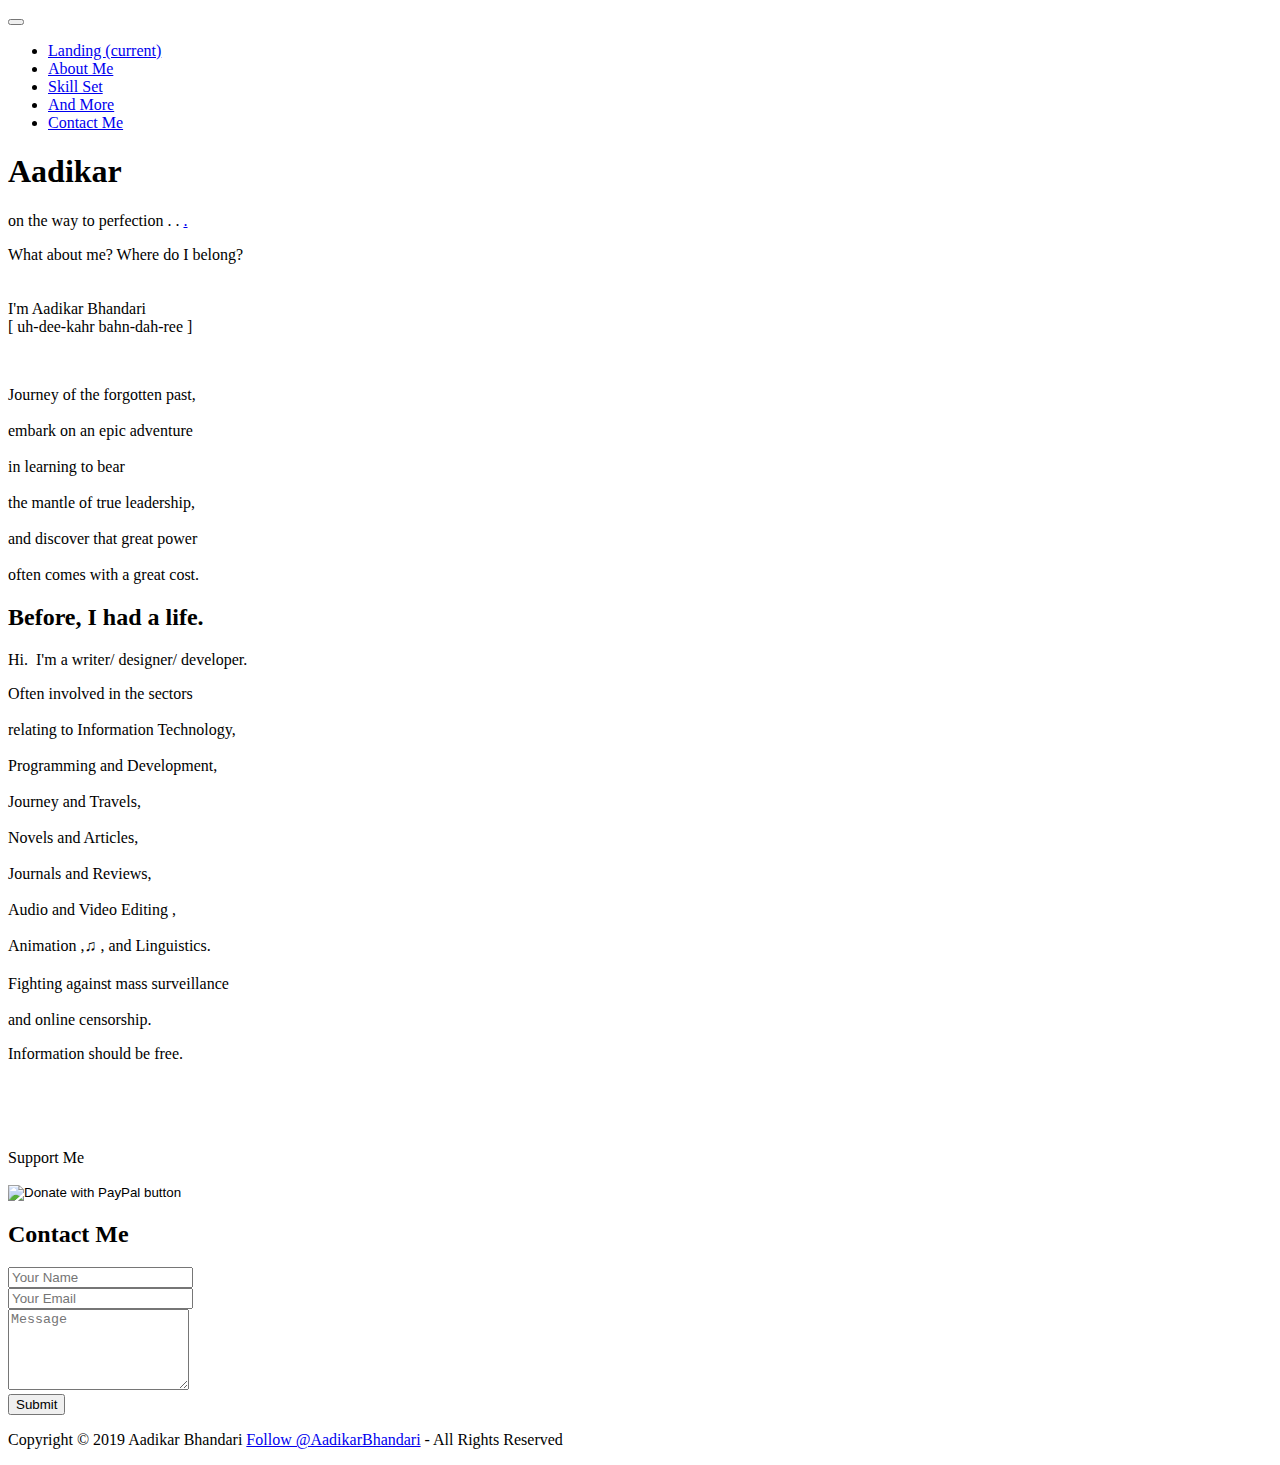
==== index.html @ 93e99a7b "Update index.html" ====
<!DOCTYPE html>

<html lang="en">

<head>

    <meta charset="utf-8">

    <meta http-equiv="X-UA-Compatible" content="IE=edge">

    <meta name="viewport" content="width=device-width, initial-scale=1">

	

	

        <meta name="twitter:card" content="summary" />
	<meta name="twitter:title" content="Aadikar Bhandari" />
	<meta name="twitter:description" content="Official Website" />
	<meta name="twitter:image" content="icon.png" />

        <meta name="twitter:site" content="@AadikarBhandari" />

        <meta name="twitter:domain" content="Aadikar Bhandari" />

        <meta name="twitter:creator" content="@AadikarBhandari" />

		

	

	<script data-ad-client="ca-pub-1879474336893180" async src="https://pagead2.googlesyndication.com/pagead/js/adsbygoogle.js"></script>

	



	

	

	

<meta name="keywords" content="Aadikar, Bhandari, Aadikar Bhandari, Website, Journals, Articles, Tutorials, 2019, Audio, Video, Awesome, aadikar.com.np, Travel, Reviews"/>

<meta name="description" content=" Hi. I'm Aadikar Bhandari ( writer/ designer /developer). Welcome to my Official Website."/>

<meta name="subject" content="Website by Aadikar Bhandari">

<meta name="copyright" content="Aadikar Bhandari">

<meta name="revised" content="Sunday, September 22nd, 2019, 7:00 pm" />

<meta name="abstract" content="Aadikar Bhandari">

<meta name="topic" content="Information Technology Programming Development Travel Tourism Novels Articles Journals Reviews Design Audio Video Editing">

<meta name="summary" content="Website">

<meta name="Classification" content="Business">

<meta name="author" content="Aadikar, aadikarofficial@gmail.com">

<meta name="designer" content="">

<meta name="copyright" content="">

<meta name="reply-to" content="aadikarofficial@gmail.com">

<meta name="owner" content="Aadikar Bhandari">

<meta name="url" content="https://aadikar.com.np">

<meta name="identifier-URL" content="https://aadikar.com.np">

<meta name="instagram" content="https://www.instagram.com/savant_adi/"

<meta name="coverage" content="Worldwide">

<meta name="distribution" content="Global">

<meta content="yes" name="apple-touch-fullscreen" />

<meta name="blogcatalog" />





<meta name="description" content="Gain superior-quality contents and informational-articles from official-website by Aadikar-Bhandari. Free-knowledge.">





<meta name="og:title" property="og:title" content="Website by Aadikar Bhandari.">

<meta name="og:description" property="og:description" content=" Find High-quality contents and informational articles.">

<meta name="og:url" property="og:url" content="https://aadikar.com.np">

<meta name="og:image" property="og:image" content="https://www.aadikar.com.np/icon.png">

<meta name="og:type" property="og:type" content="Website">



<meta name="twitter:card" content="Website by Aadikar Bhandari. Find High-quality contents and informational articles.">

<link rel="canonical" href="https://aadikar.com.np">



	



    <title>Official Website by Aadikar Bhandari</title>

    

    <link rel = "icon" type = "image/png" href = "icon.png" >

    <link rel = "apple-touch-icon" type = "image/png" href = "icon.png"/>



    <!-- load stylesheets -->

    <link rel="stylesheet" href="https://fonts.googleapis.com/css?family=Open+Sans:300,400">  <!-- Google web font "Open Sans" -->

    <link rel="stylesheet" href="font-awesome-4.7.0/css/font-awesome.min.css">                <!-- Font Awesome -->

    <link rel="stylesheet" href="css/bootstrap.min.css" >                                      <!-- Bootstrap style -->

    <link rel="stylesheet" href="css/tooplate-style.css" >                                   <!-- Templatemo style -->



    <!-- HTML5 shim and Respond.js for IE8 support of HTML5 elements and media queries -->

    <!-- WARNING: Respond.js doesn't work if you view the page via file:// -->

        <!--[if lt IE 9]>

          <script src="https://oss.maxcdn.com/html5shiv/3.7.2/html5shiv.min.js"></script>

          <script src="https://oss.maxcdn.com/respond/1.4.2/respond.min.js"></script>

          <![endif]-->

</head>



    <body>

	

	

	

	

	

	<script type="application/ld+json">

          {

            "@context": "http://schema.org",

            "@type": "Organization",

            "name": "Aadikar.com.np",

            "url": "https://www.aadikar.com.np",

            "logo": "https://aadikar.cf/logo.png",

            "sameAs": [

              "https://twitter.com/AadikarBhandari",

              "https://www.facebook.com/user.aadikar",

              "https://www.instagram.com/savant.adi/?hl=en"

            ],

            "address": {

                "@type": "PostalAddress",

                "streetAddress": "Prashyang",

                "addressRegion": "Pokhara",

                "postalCode": "33700",

                "addressCountry": "NP"

            }

          }

        </script>

	

	

	

	

	











        <div class="container-fluid">

            <!-- Navigation -->        

            <div class="tm-nav">

                <nav class="navbar">



                    <button class="navbar-toggler hidden-md-up" type="button" data-toggle="collapse" data-target="#tmNavbar"></button> <!-- &#9776; ☰ -->

                    <div class="collapse navbar-toggleable-sm text-xs-center tm-navbar" id="tmNavbar">

                        <ul class="nav navbar-nav">

                            <li class="nav-item active selected">

                                <a class="nav-link current" href="#home">Landing <span class="sr-only">(current)</span></a>

                            </li>

                            <li class="nav-item">

                                <a class="nav-link" href="#about">About Me</a>

                            </li>

                            <li class="nav-item">

                                <a class="nav-link" href="#services">Skill Set</a>

                            </li>

                            <li class="nav-item">

                                <a class="nav-link" href="#testimonials">And More</a>

                            </li>

                            <li class="nav-item">

                                <a class="nav-link" href="#contact">Contact Me</a>

                            </li>

                        </ul>

                    </div>

                </nav>

            </div>

            

            <section class="tm-section tm-section-home tm-flex-center" id="home">                

                

                <div class="tm-hero">

                    <div class="row">

                        <div class="col-lg-12">

                            <h1 class="text-uppercase tm-hero-title">Aadikar</h1>

                            <p class="tm-hero-subtitle">on the way to perfection . . <a href="landing.html">.</a> </p>

                        </div>

                    </div>

                </div>                



            </section>

            

            <!-- Section 2 -->

            <section class="tm-section tm-section-about" id="about">



                <div class="tm-page-content-width">

                    <div class="tm-bg-black-translucent tm-content-box tm-content-box-right tm-flex-center">

                        <div class="tm-content-box-inner">

                            <!--h2 class="tm-section-title"> </h2-->

                            <p> What about me? Where do I belong? <br /><br /><br />

							

							 I'm Aadikar Bhandari <br /> 

							[ uh-dee-kahr bahn-dah-ree ] </p><br />

							

                            <p>  Journey of the forgotten past,<br /><br />

							embark on an epic adventure <br /><br />

							in learning to bear <br /><br />

							the mantle of true leadership, <br /><br />

							and discover that great power <br /><br />

							often comes with a great cost.  </p>   

                        </div>                        

                    </div>                    

                </div>

                

            </section>

            

            <!-- Section 3 -->

            <section class="tm-section tm-section-services" id="services">



                <div class="tm-page-content-width">

                    <div class="tm-bg-black-translucent tm-content-box tm-flex-center">

                        <div class="tm-content-box-inner">

                            <h2 class="tm-section-title">Before, I had a life.</h2>

							

							

                            <p>Hi.&nbsp I'm a writer/ designer/ developer.</p>

                            <p>Often involved in the sectors <br /><br />

							

							relating to Information Technology, <br /><br />

							Programming and Development, <br /><br />

							

							Journey and Travels,<br /><br />

							Novels and Articles, <br /><br />

							Journals and Reviews,<br /><br />

							Audio and Video Editing , <br /><br />

							

							

							Animation ,♫ , and Linguistics.<br />

							</p>

                            

                        </div>                        

                    </div> 

                </div>                

            </section>



            <!-- Section 4 -->

            <section class="tm-section tm-section-testimonials" id="testimonials">

                <div class="tm-page-content-width">

                    <h2 class="tm-section-title tm-section-title-big text-xs-center tm-text-black">		</h2>

                    <div class="row">

                        <div class="tm-3-col-container">                                        

                            <div class="col-xs-12 col-sm-6 col-md-4 col-lg-4 tm-3-col-textbox">

                                <div class="text-xs-left tm-textbox tm-textbox-padding tm-bg-black-translucent tm-3-col-textbox-inner">

                                    <i class="fa fa-4x fa-pagelines tm-fa"></i>

                                                                               

                                    <p class="tm-text tm-margin-b-0">Fighting against mass surveillance <br /><br />

									and online censorship.</p>

                                </div>

                            </div>

                            <div class="col-xs-12 col-sm-6 col-md-4 col-lg-4 tm-3-col-textbox">

                                <div class="text-xs-left tm-textbox tm-textbox-padding tm-bg-black-translucent tm-3-col-textbox-inner">

                                    <i class="fa fa-4x fa-thumbs-o-up tm-fa"></i>

                                    

                                    <p class="tm-text tm-margin-b-0">Information should be free.</p><br /><br />

                                </div>          

                            </div>

                            <div class="col-xs-12 col-sm-6 col-md-4 col-lg-4 tm-3-col-textbox">

                                <div class="text-xs-left tm-textbox tm-textbox-padding tm-bg-black-translucent tm-3-col-textbox-inner">

								  

                                    <p><br /> Support Me </p>

									

                                    

                                    <p class="tm-text tm-margin-b-0"><form action="https://www.paypal.com/cgi-bin/webscr" method="post" target="_top">

									<input type="hidden" name="cmd" value="_s-xclick" />

									<input type="hidden" name="hosted_button_id" value="RNVJ5QNKUAHG8" />

									<input type="image" src="https://www.paypalobjects.com/en_US/i/btn/btn_donateCC_LG.gif" border="0" name="submit" title= PayPal - The safer easier way to pay online!" alt="Donate with PayPal button" />

									<img alt="" border="0" src="https://www.paypal.com/en_NP/i/scr/pixel.gif" width="1" height="1" />

									</form>

									</p>

                                </div>          

                            </div>                                        

                        </div>

                    </div>

                </div>                

            </section>



            <!-- Section 5 -->

            <section class="tm-section tm-section-contact" id="contact">

                <div class="tm-page-content-width">

                    <div class="tm-bg-black-translucent text-xs-left tm-textbox tm-2-col-textbox-2 tm-textbox-padding tm-textbox-padding-contact tm-content-box  tm-content-box-right">

                        <h2 class="tm-section-title">Contact Me</h2>

                        

                        <!-- contact form -->

                        <form action="index.html" method="post" class="tm-contact-form">



                            <div class="form-group">

                                <input type="text" id="contact_name" name="contact_name" class="form-control" placeholder="Your Name"  required/>

                            </div>

                

                            <div class="form-group">                                                        

                                <input type="email" id="contact_email" name="contact_email" class="form-control" placeholder="Your Email"  required/>

                            </div>                                                        

                            

                            <div class="form-group">

                                <textarea id="contact_message" name="contact_message" class="form-control" rows="5" placeholder="Message" required></textarea>

                            </div> 



                            <button type="submit" class="tm-submit-btn">Submit</button>  

                        

                        </form>  

                    </div>

                </div>

                <div class="tm-bg-black-translucent tm-copyright-div">

                    <p class="tm-copyright-text">Copyright &copy; 2019 Aadikar Bhandari  <a href="https://twitter.com/AadikarBhandari?ref_src=twsrc%5Etfw" class="twitter-follow-button" data-show-count="false">Follow @AadikarBhandari</a><script async src="https://platform.twitter.com/widgets.js" charset="utf-8"></script> - All Rights Reserved </p>

                </div>                

            </section>



        </div>

        

        <!-- load JS files -->

        <script src="js/jquery-1.11.3.min.js"></script>         <!-- jQuery (https://jquery.com/download/) -->

        <script src="https://www.atlasestateagents.co.uk/javascript/tether.min.js"></script> <!-- Tether for Bootstrap (http://stackoverflow.com/questions/34567939/how-to-fix-the-error-error-bootstrap-tooltips-require-tether-http-github-h) -->

        <script src="js/bootstrap.min.js"></script>             <!-- Bootstrap js (v4-alpha.getbootstrap.com/) -->

        <script src="js/jquery.singlePageNav.min.js"></script>  <!-- Single page nav (https://github.com/ChrisWojcik/single-page-nav) -->

        

        <script>     

          

            // Check scroll position and add/remove background to navbar

            function checkScrollPosition() {

                

                if($(window).width() < 767) {

                    $(".tm-nav").removeClass("scroll");

                    return;

                }



                if($(window).scrollTop() > 50) {

                  $(".tm-nav").addClass("scroll");

              } else {        

                  $(".tm-nav").removeClass("scroll");

              }

            }



            $(document).ready(function () {   

                // Single page nav

                $('.tm-nav').singlePageNav({

                    offset: 57,

                    filter: ':not(.external)',

                    updateHash: true        

                });



                checkScrollPosition();



                // navbar

                $('.navbar-toggle').click(function(){

                    $('.main-menu').toggleClass('show');

                });



                $('.main-menu a').click(function(){

                    $('.main-menu').removeClass('show');

                });

            });



            $(window).on("scroll", function() {

                checkScrollPosition();    

            });



            $('#tmNavbar a').click(function(){

                $('#tmNavbar').collapse('hide');

            });



        </script>             



</body>

</noscript>

<div style="text-align: center;"><div style="position:relative; top:0; margin-right:auto;margin-left:auto; z-index:99999">



</div></div>

</html>
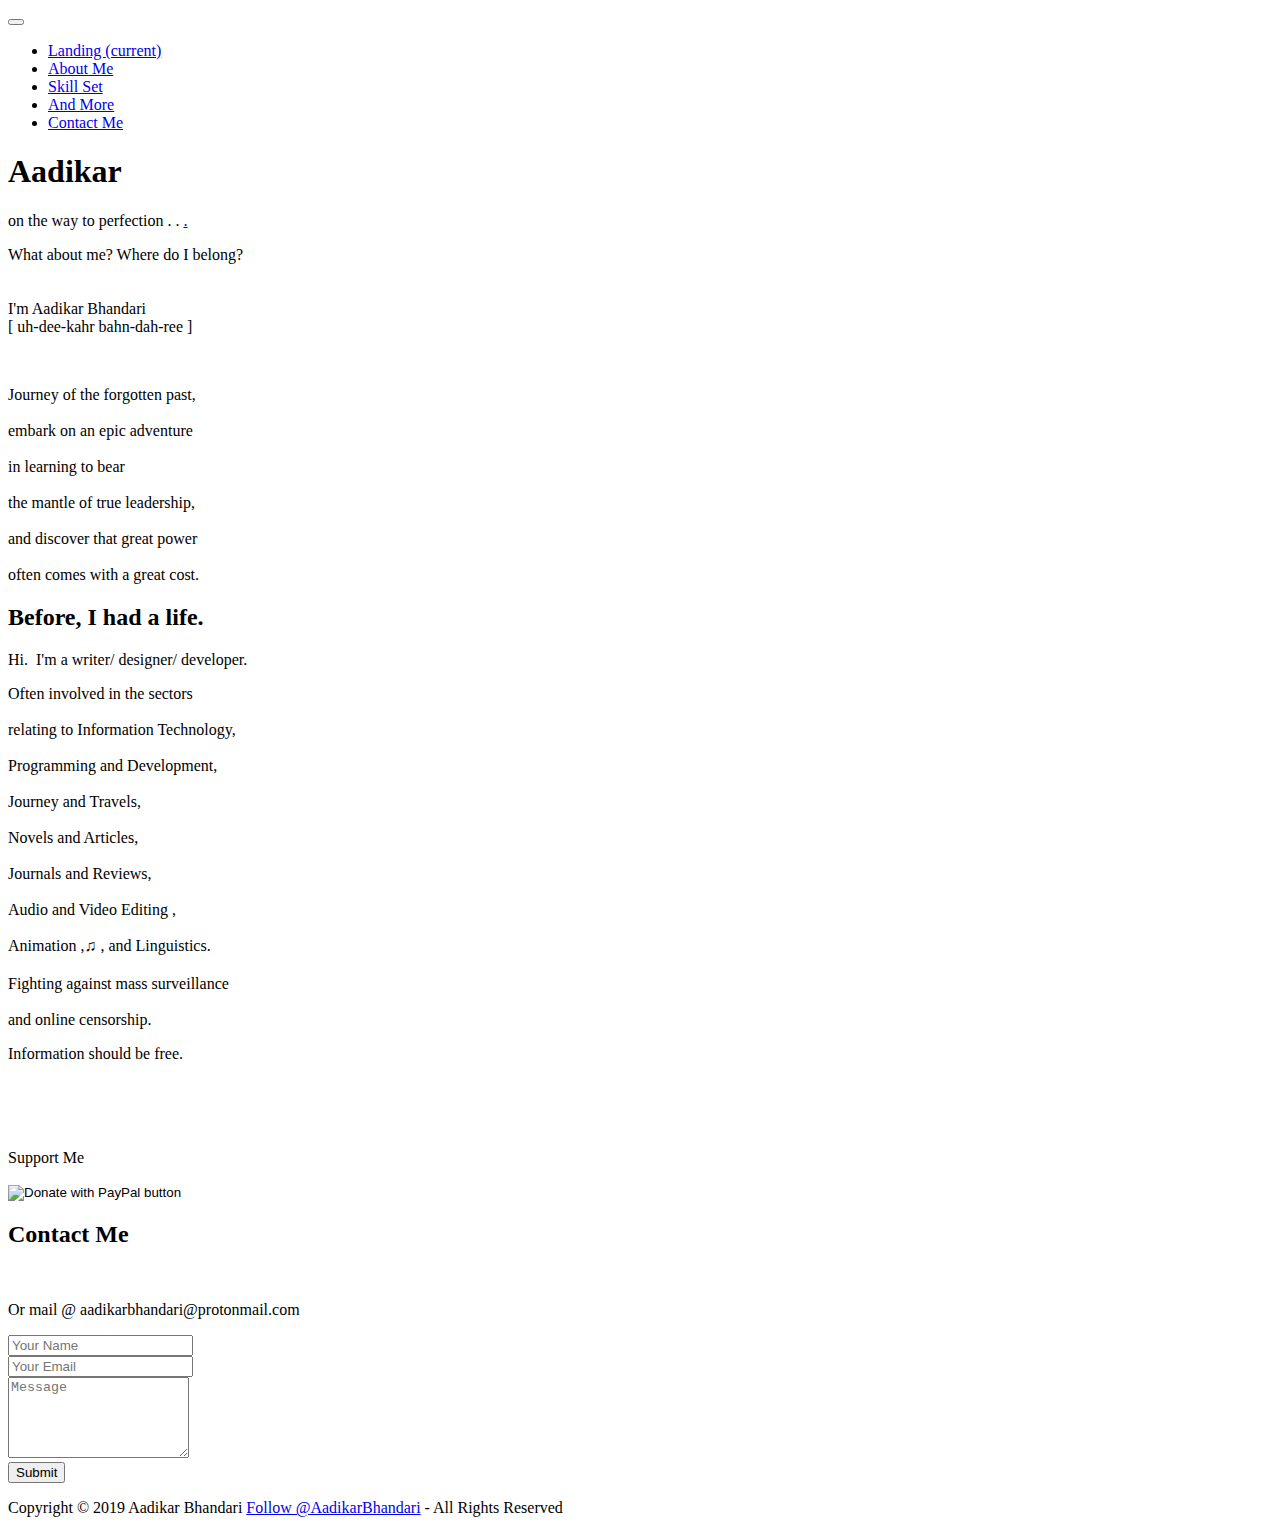
==== commit a7ce1648: "Update index.html" ====
--- a/index.html
+++ b/index.html
@@ -505,7 +505,7 @@
 
                     <div class="tm-bg-black-translucent text-xs-left tm-textbox tm-2-col-textbox-2 tm-textbox-padding tm-textbox-padding-contact tm-content-box  tm-content-box-right">
 
-                        <h2 class="tm-section-title">Contact Me</h2>
+                        <h2 class="tm-section-title">Contact Me</h2> <br> <p> Or mail @ aadikarbhandari@protonmail.com <br>
 
                         
 
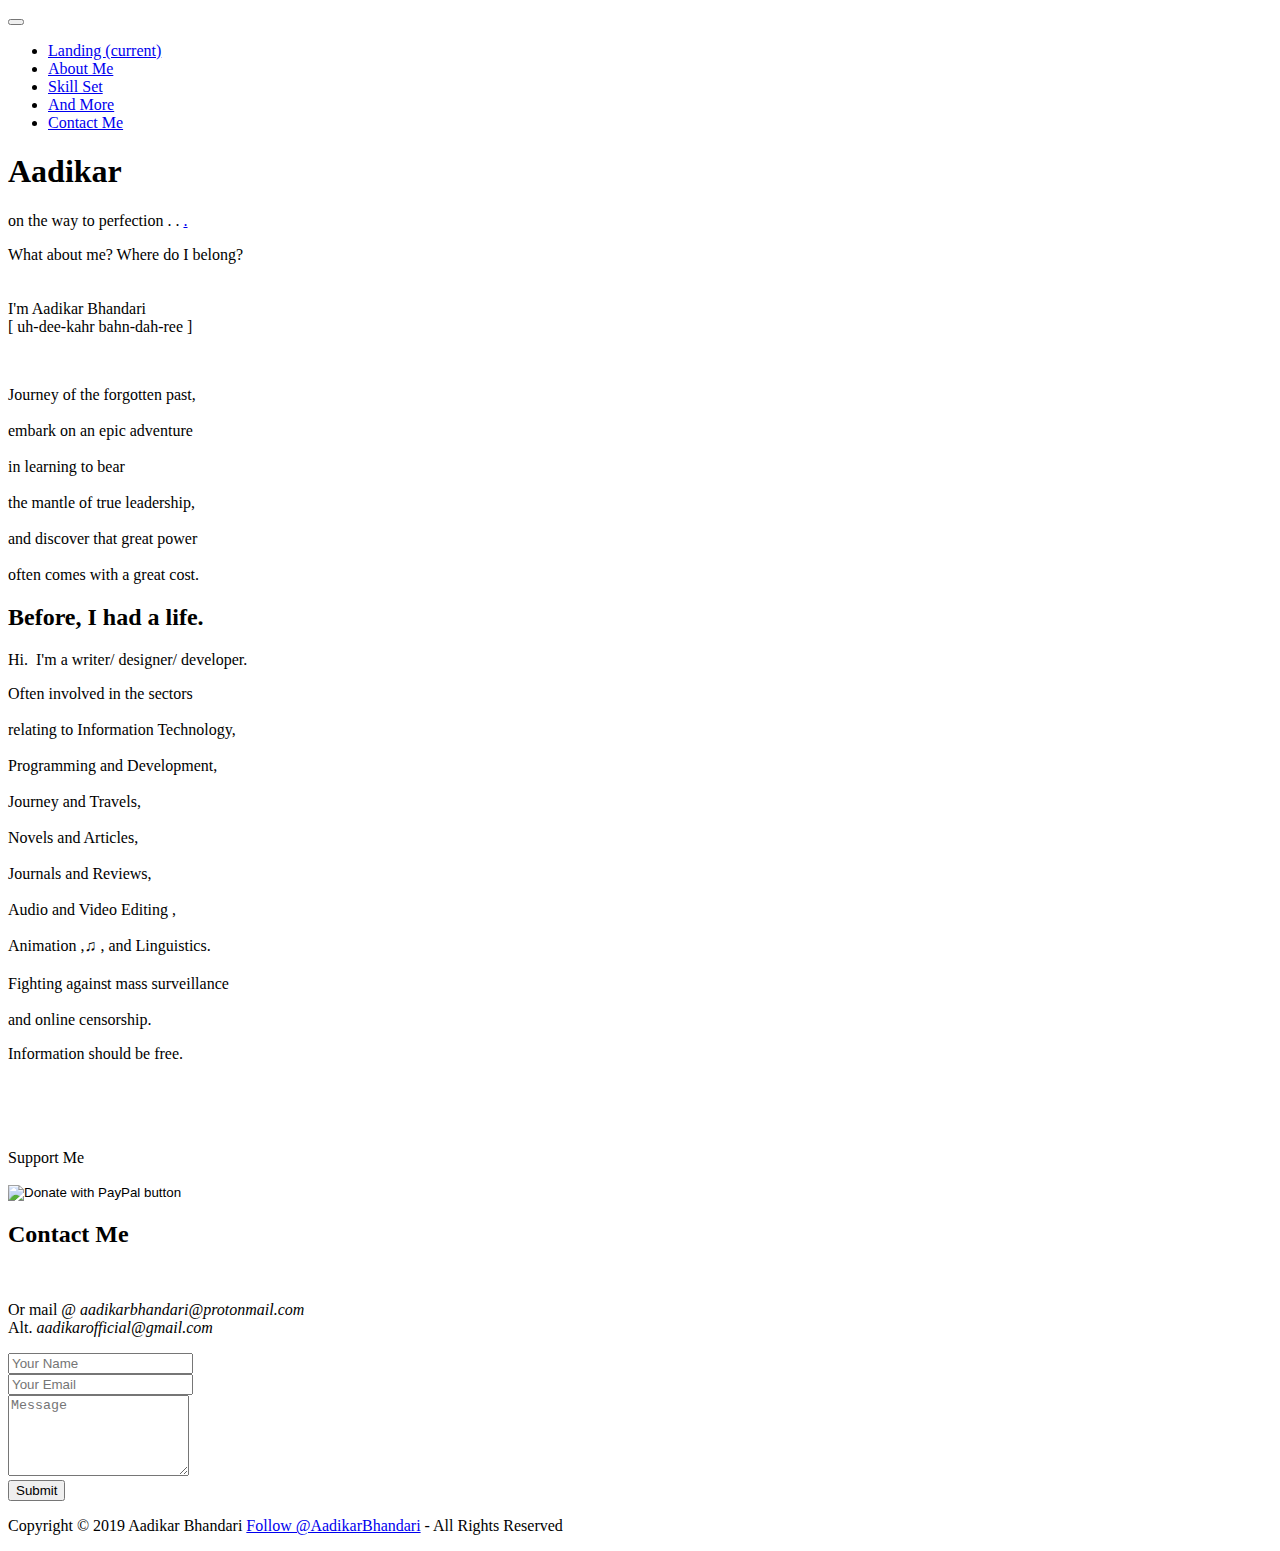
==== commit 1726d6b9: "Update index.html" ====
--- a/index.html
+++ b/index.html
@@ -505,7 +505,7 @@
 
                     <div class="tm-bg-black-translucent text-xs-left tm-textbox tm-2-col-textbox-2 tm-textbox-padding tm-textbox-padding-contact tm-content-box  tm-content-box-right">
 
-                        <h2 class="tm-section-title">Contact Me</h2> <br> <p> Or mail @ aadikarbhandari@protonmail.com <br>
+                        <h2 class="tm-section-title">Contact Me</h2> <br> <p> Or mail @ <i>aadikarbhandari@protonmail.com</i> <br>Alt. <i>aadikarofficial@gmail.com</i>
 
                         
 
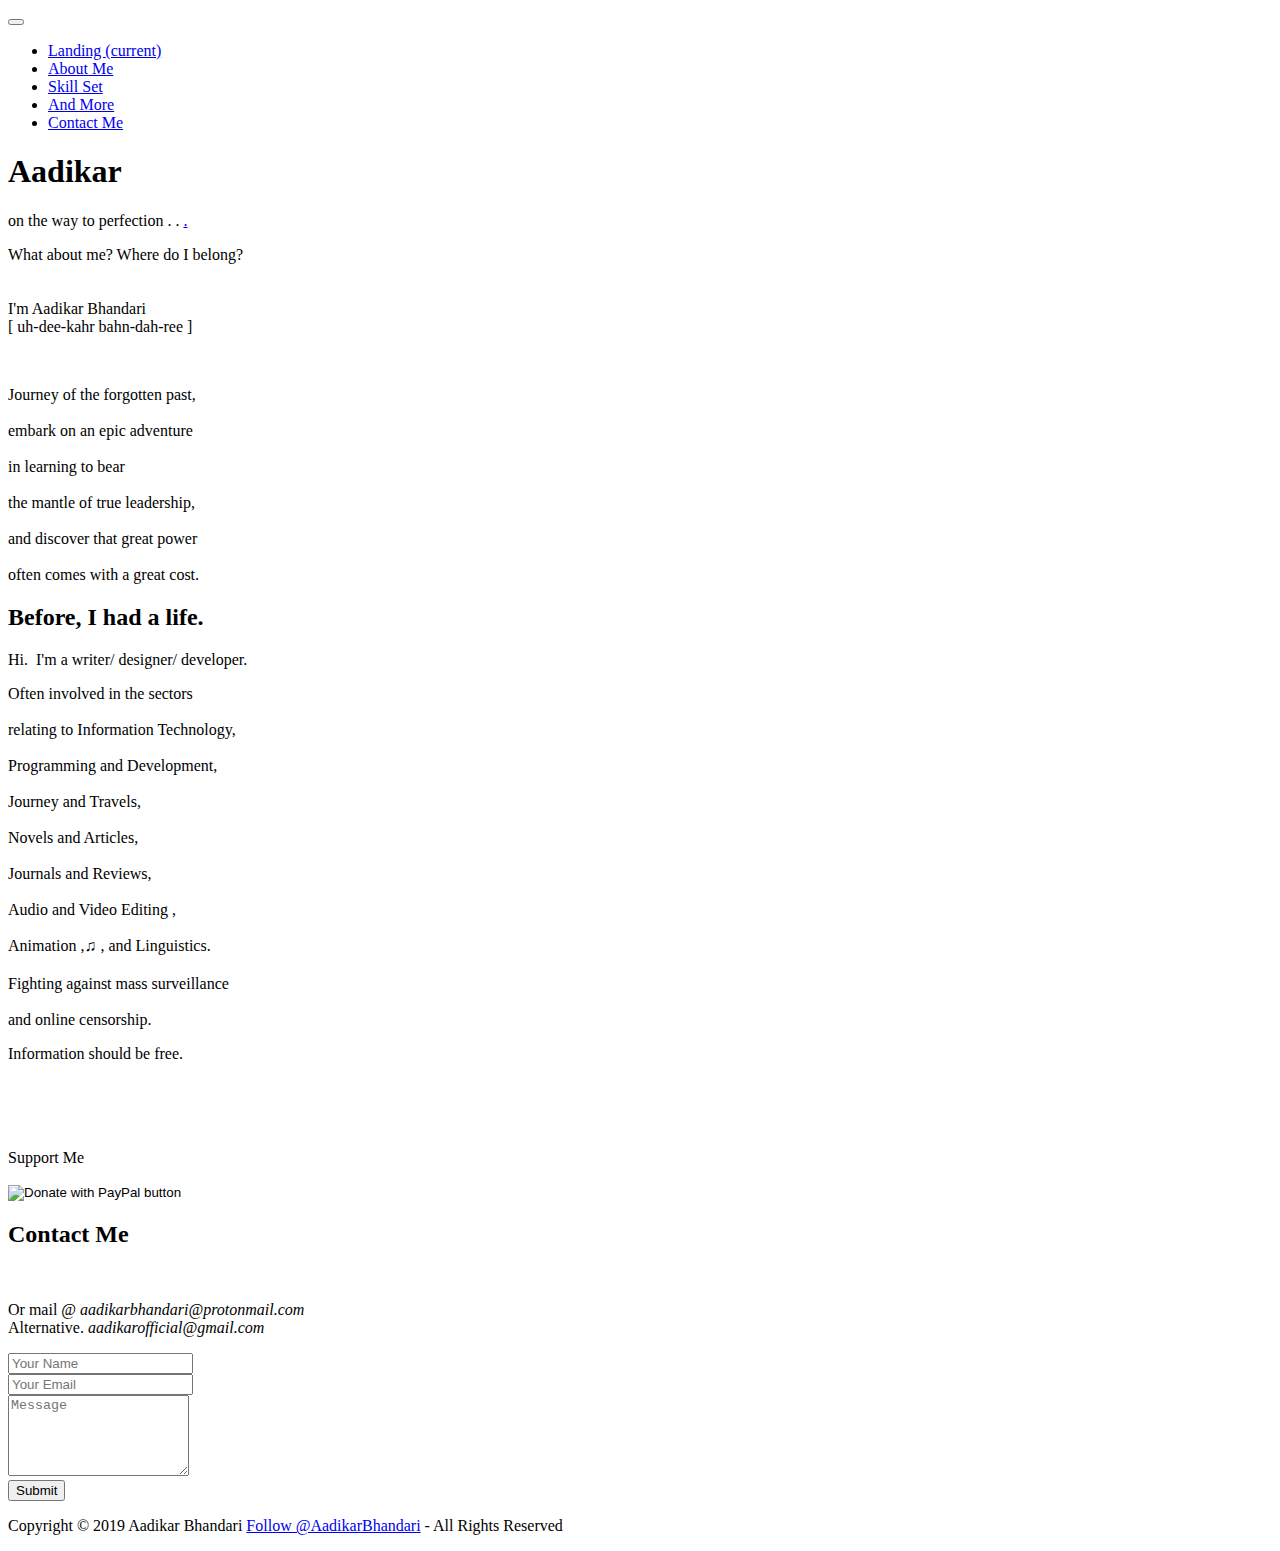
==== commit 3a9c2961: "Update index.html" ====
--- a/index.html
+++ b/index.html
@@ -505,7 +505,7 @@
 
                     <div class="tm-bg-black-translucent text-xs-left tm-textbox tm-2-col-textbox-2 tm-textbox-padding tm-textbox-padding-contact tm-content-box  tm-content-box-right">
 
-                        <h2 class="tm-section-title">Contact Me</h2> <br> <p> Or mail @ <i>aadikarbhandari@protonmail.com</i> <br>Alt. <i>aadikarofficial@gmail.com</i>
+                        <h2 class="tm-section-title">Contact Me</h2> <br> <p> Or mail @ <i>aadikarbhandari@protonmail.com</i> <br>Alternative. <i>  aadikarofficial@gmail.com</i>
 
                         
 
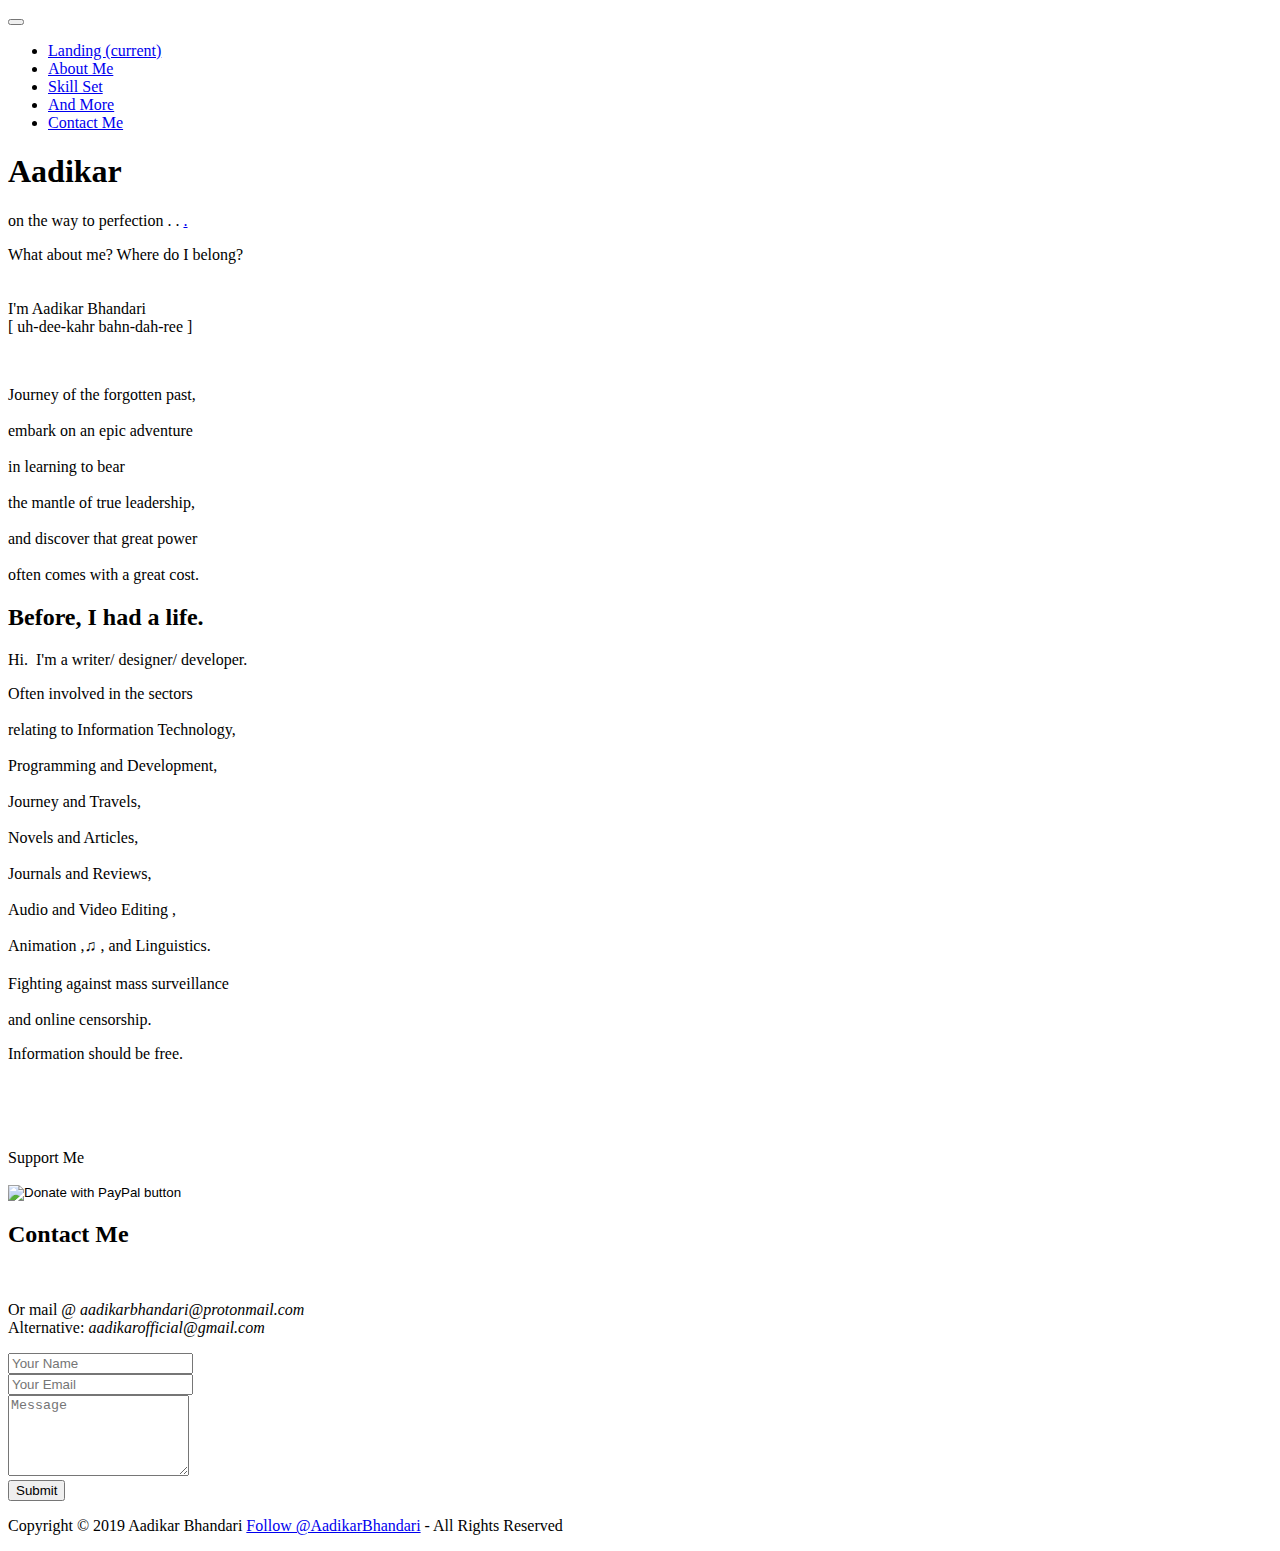
==== commit 9e23983b: "Update index.html" ====
--- a/index.html
+++ b/index.html
@@ -505,7 +505,7 @@
 
                     <div class="tm-bg-black-translucent text-xs-left tm-textbox tm-2-col-textbox-2 tm-textbox-padding tm-textbox-padding-contact tm-content-box  tm-content-box-right">
 
-                        <h2 class="tm-section-title">Contact Me</h2> <br> <p> Or mail @ <i>aadikarbhandari@protonmail.com</i> <br>Alternative. <i>  aadikarofficial@gmail.com</i>
+                        <h2 class="tm-section-title">Contact Me</h2> <br> <p> Or mail @ <i>aadikarbhandari@protonmail.com</i> <br>Alternative: <i>  aadikarofficial@gmail.com</i>
 
                         
 
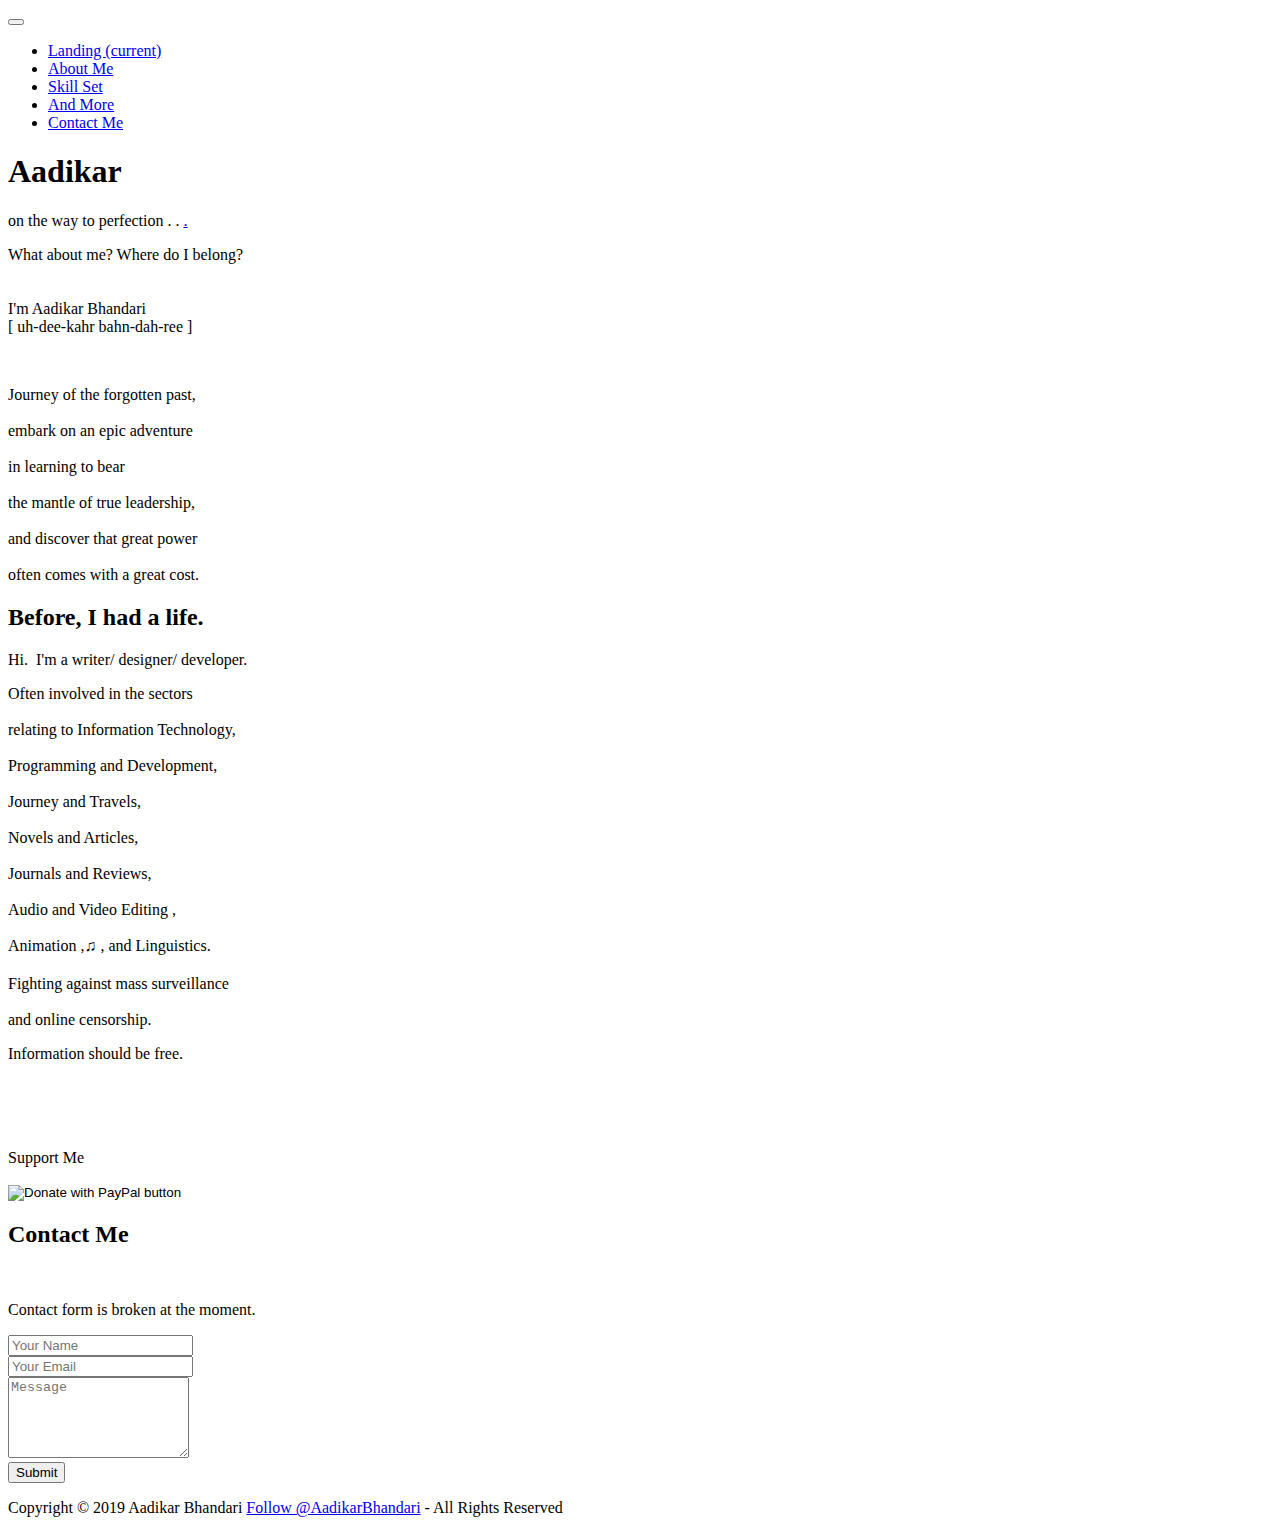
==== commit 9b16b30b: "Update index.html" ====
--- a/index.html
+++ b/index.html
@@ -161,7 +161,7 @@
 
 	
 
-	
+	<script data-ad-client="ca-pub-1879474336893180" async src="https://pagead2.googlesyndication.com/pagead/js/adsbygoogle.js"></script>
 
 	
 
@@ -505,7 +505,7 @@
 
                     <div class="tm-bg-black-translucent text-xs-left tm-textbox tm-2-col-textbox-2 tm-textbox-padding tm-textbox-padding-contact tm-content-box  tm-content-box-right">
 
-                        <h2 class="tm-section-title">Contact Me</h2> <br> <p> Or mail @ <i>aadikarbhandari@protonmail.com</i> <br>Alternative: <i>  aadikarofficial@gmail.com</i>
+                        <h2 class="tm-section-title">Contact Me</h2> <br> <p> Contact form is broken at the moment.
 
                         
 
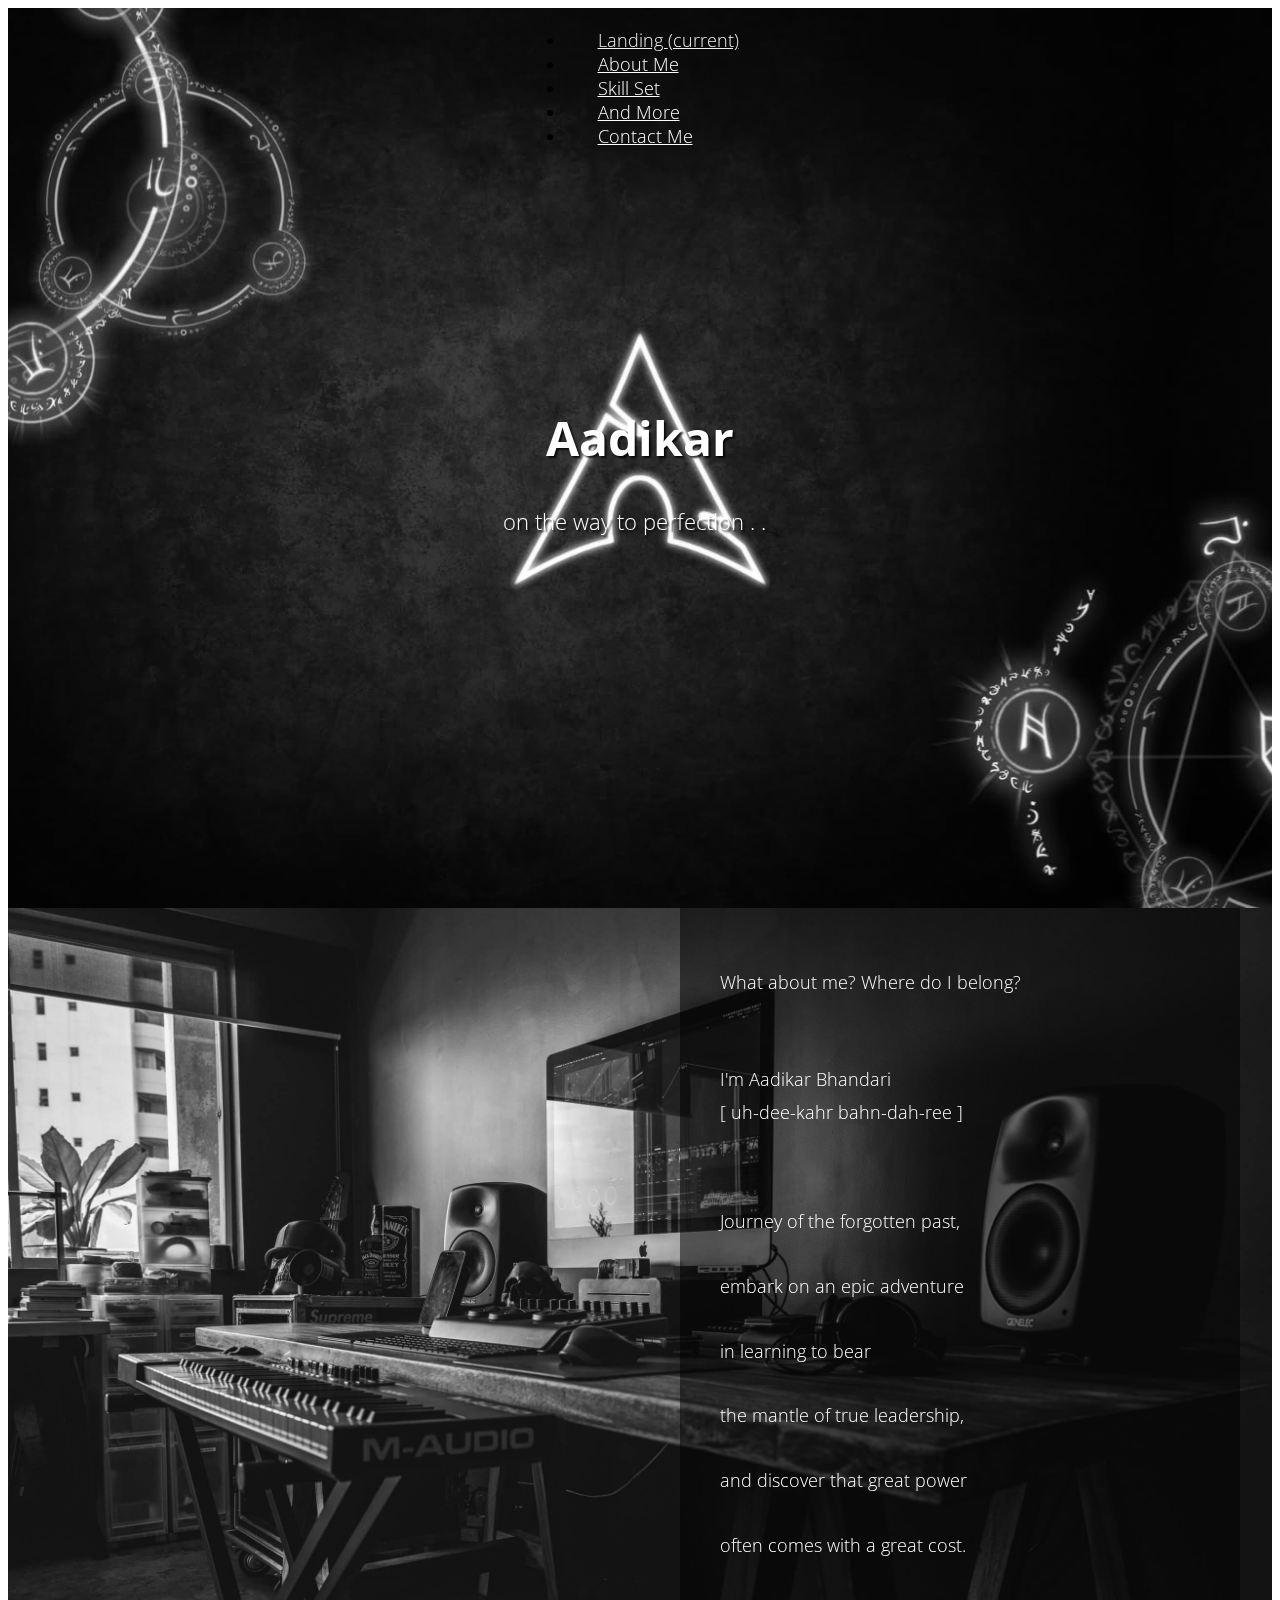
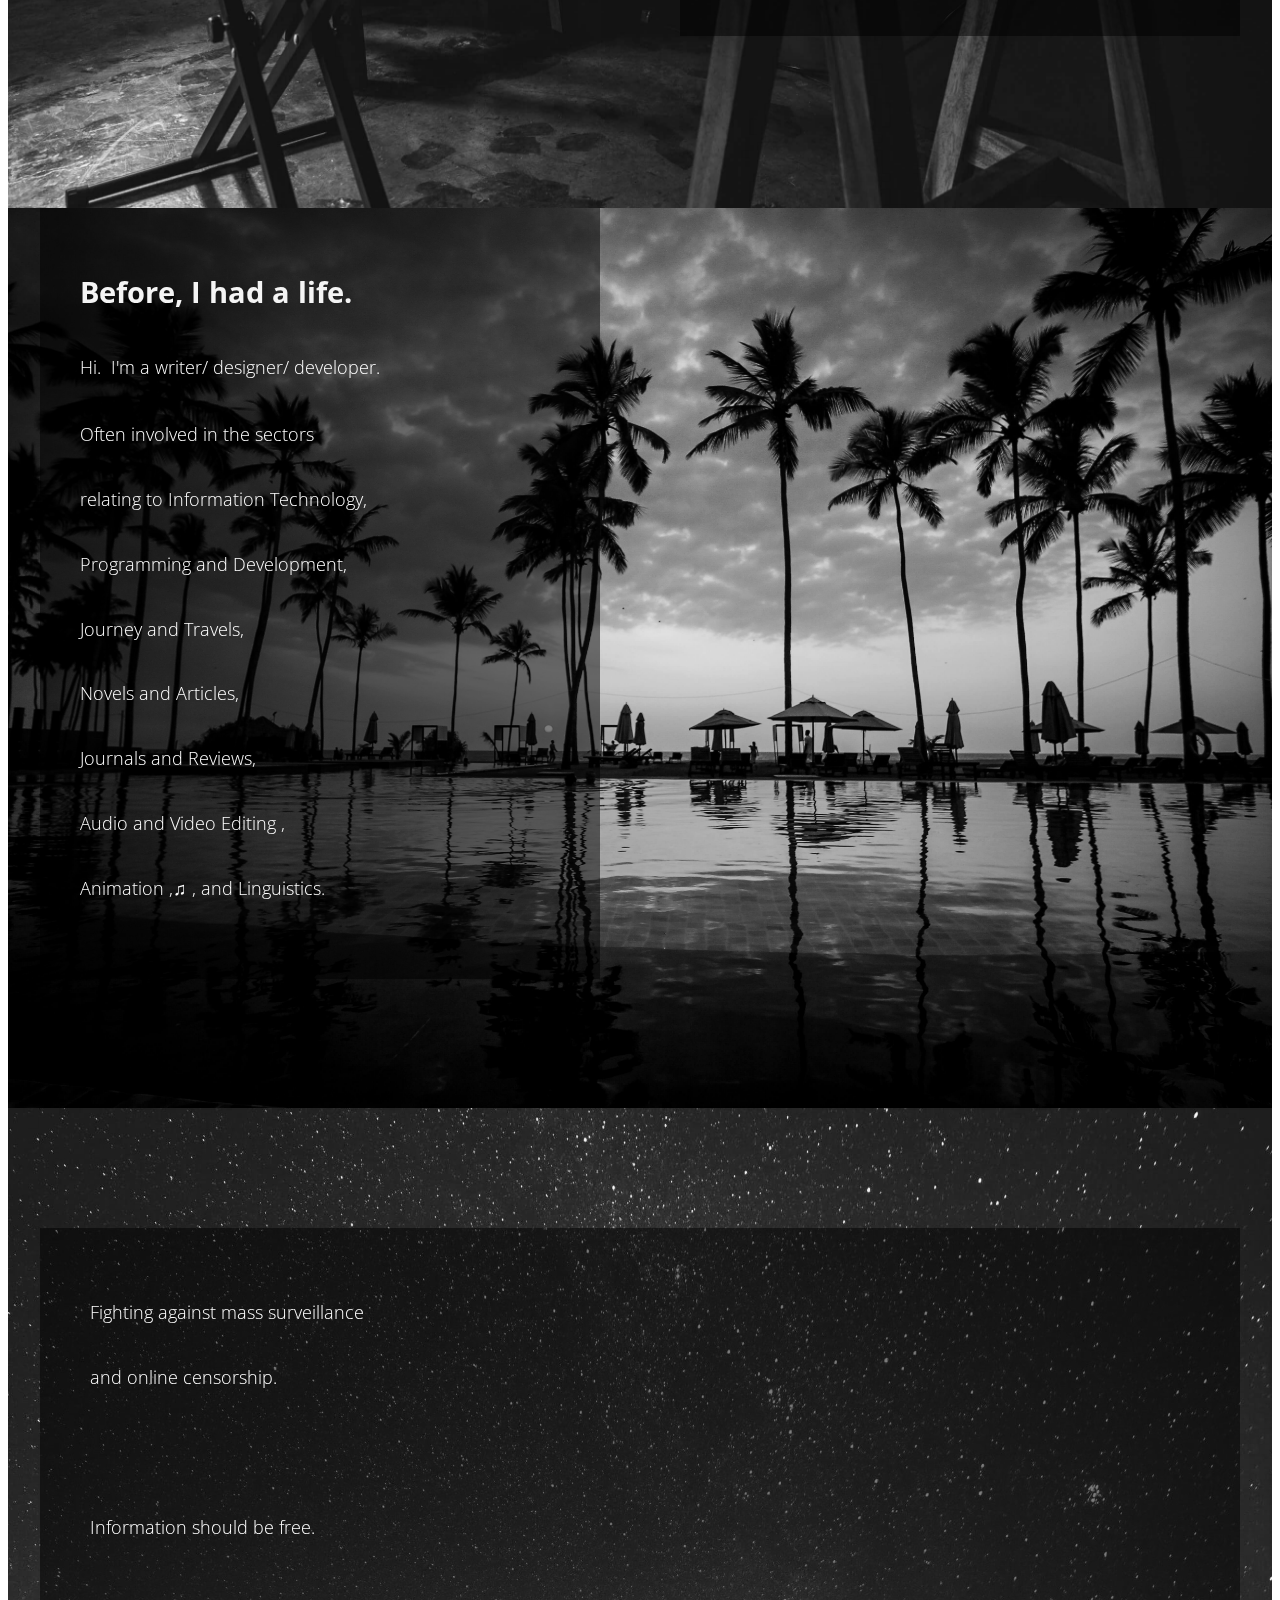
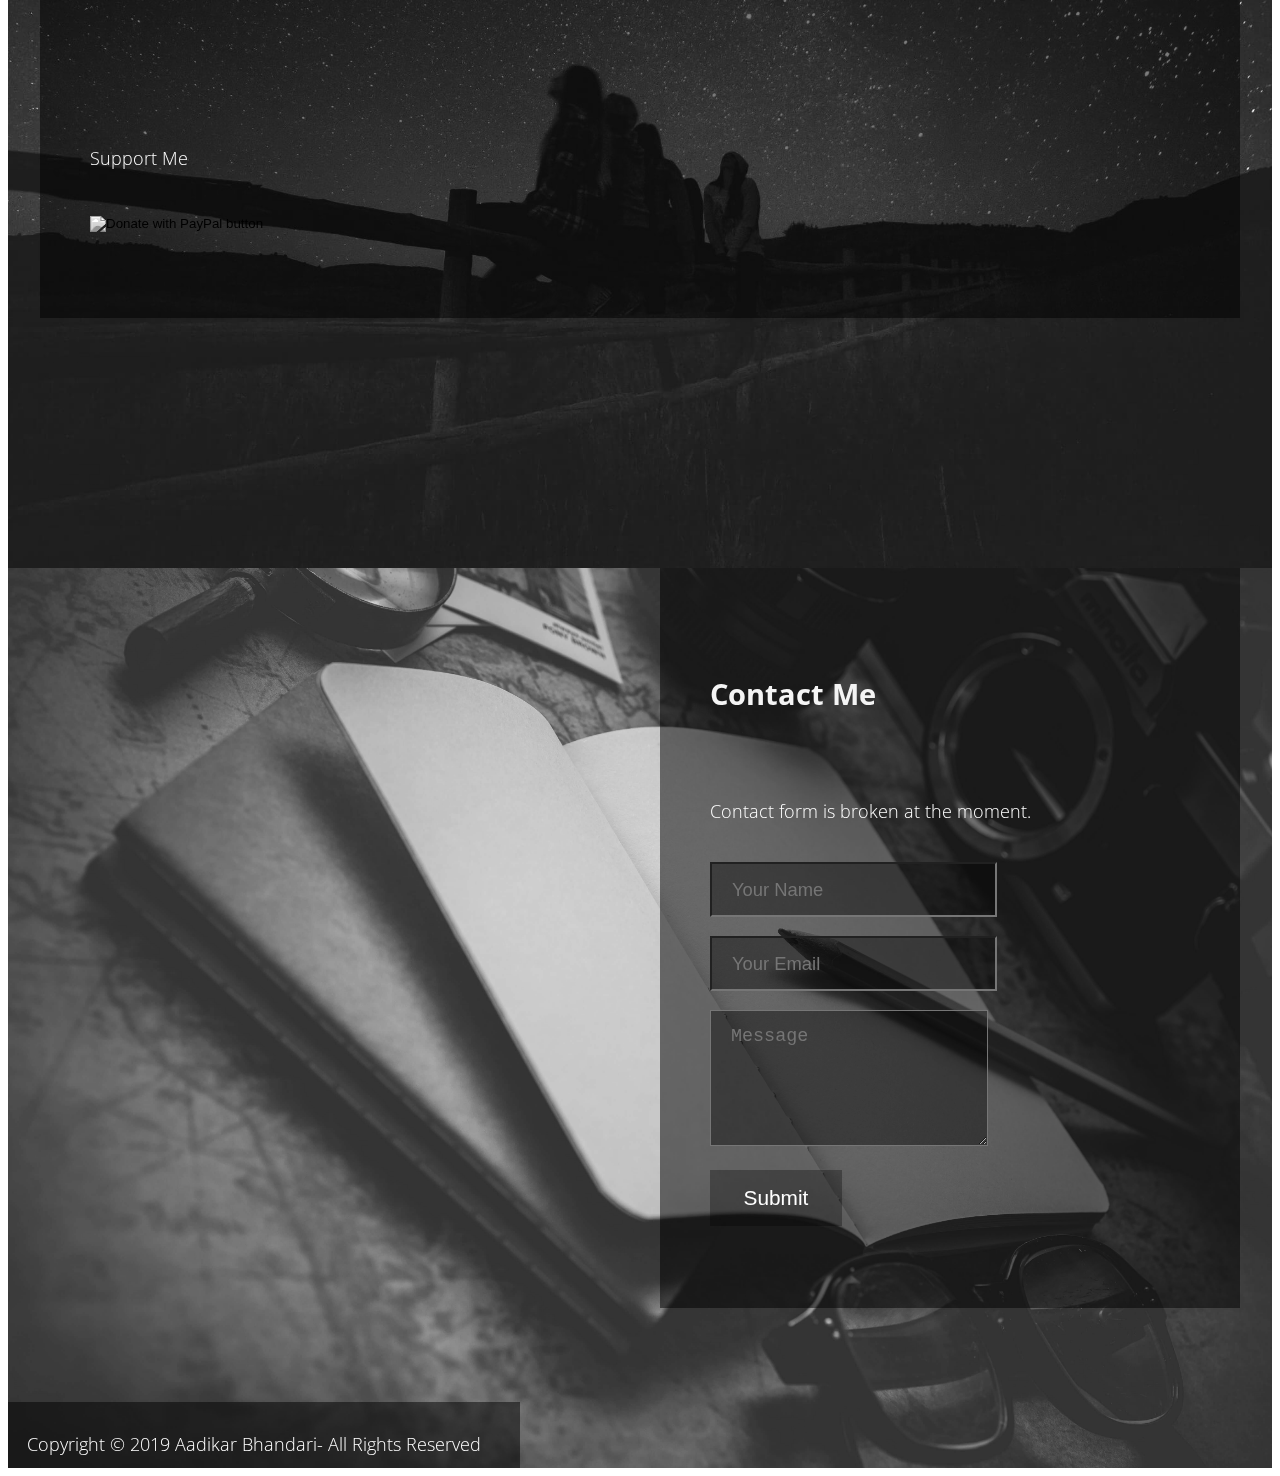
==== commit 73637014: "Update index.html" ====
--- a/index.html
+++ b/index.html
@@ -551,7 +551,7 @@
 
                 <div class="tm-bg-black-translucent tm-copyright-div">
 
-                    <p class="tm-copyright-text">Copyright &copy; 2019 Aadikar Bhandari  <a href="https://twitter.com/AadikarBhandari?ref_src=twsrc%5Etfw" class="twitter-follow-button" data-show-count="false">Follow @AadikarBhandari</a><script async src="https://platform.twitter.com/widgets.js" charset="utf-8"></script> - All Rights Reserved </p>
+                    <p class="tm-copyright-text">Copyright &copy; 2019 Aadikar Bhandari- All Rights Reserved </p>
 
                 </div>                
 
--- a/css/tooplate-style.css
+++ b/css/tooplate-style.css
@@ -0,0 +1,259 @@
+/*
+Template 2084 Zipper
+
+http://www.tooplate.com/view/2084-zipper
+*/
+
+html {
+	filter: grayscale(100%);
+}
+
+body {
+	font-family: 'Open Sans', Helvetica, Arial, sans-serif;
+	font-size: 18px;
+	font-weight: 300;
+	overflow-x: hidden;
+}
+
+button { cursor: pointer; }
+a, button { transition: all 0.3s ease; }
+a:hover,
+a:focus {
+	text-decoration: none;
+	outline: none;
+}
+
+.container-fluid { 
+	padding-left: 0; 
+	padding-right: 0;
+	overflow-x: hidden;
+}
+
+.tm-section {
+    background-position: center center;
+    background-size: cover;
+    background-repeat: no-repeat;
+    height: 100vh;
+}
+
+.tm-section-home { background-image: url(../img/image-01.jpg); }
+.tm-section-about { background-image: url(../img/image-02.jpg); }
+.tm-section-services { background-image: url(../img/image-03.jpg); }
+.tm-section-testimonials { background-image: url(../img/image-04.jpg); }
+.tm-section-contact { background-image: url(../img/image-05.jpg); }
+
+.navbar-toggler {
+    background-color: rgba(0,0,0,0.3);
+    background-image: url(../img/tm-navbar.png);
+    border-radius: 0;
+    border: none;
+    color: rgb(255,255,255);
+    display: block;
+    margin: 0 auto;     
+}
+
+button:focus { outline: none; }
+h1, h2, p {	color: white; }
+
+p { 
+	font-weight: 300;
+	line-height: 1.8;
+	margin-bottom: 35px;
+}
+
+.tm-section-title {
+	color: #fdff73;
+	font-size: 1.8rem;
+	margin-bottom: 40px;	
+}
+
+.tm-section-title-big { font-size: 2.2rem; }
+
+.tm-nav {
+	display: -ms-flexbox;
+	display: -webkit-flex;
+	display: flex;
+    -ms-flex-pack: center;
+        -webkit-justify-content: center;
+            justify-content: center;
+	position: fixed;
+    width: 100%;  
+    transition: all 0.3s ease;  
+    z-index: 1000;
+}
+
+.tm-nav.scroll {
+    background: rgba(0, 0, 0, 0.50);
+    padding: 0;
+}
+
+.tm-nav.scroll .navbar { padding: 0; }
+.nav-link, .nav-link:focus { color: white; }
+
+.nav-link:hover,
+.tm-nav ul li .current { color: #fff1ab; }
+
+.navbar-nav .nav-link {
+    padding-top: .9rem;
+    padding-bottom: .9rem;
+    padding-left: 2rem;
+    padding-right: 2rem;
+}
+
+.tm-hero {
+	display: -ms-flexbox;
+	display: -webkit-flex;
+	display: flex;
+	-ms-flex-align: center;
+	    -webkit-align-items: center;
+	        align-items: center;
+	-ms-flex-pack: center;
+	    -webkit-justify-content: center;
+	        justify-content: center;
+	text-align: center;
+	min-height: 640px; /*for IE 11 & 10*/
+}
+
+.tm-hero-title { font-size: 3rem; }
+.tm-hero-subtitle { 
+	font-size: 1.4rem; 
+	margin-bottom: 0;
+}
+
+.tm-hero-title,
+.tm-hero-subtitle {
+	text-shadow: 2px 2px 2px rgba(0, 0, 0, 0.8);
+}
+
+.tm-bg-black-translucent { background-color: rgba(0, 0, 0, 0.5); }
+
+.tm-content-box {
+	height: 100%;
+	min-height: 640px;
+	max-width: 480px;	
+	padding: 40px;	
+	display: -ms-flexbox;	
+	display: -webkit-flex;	
+	display: flex;   
+	-webkit-flex-direction: column;   
+	    -ms-flex-direction: column;   
+	        flex-direction: column; 
+    -ms-flex-pack: center;    
+        -webkit-justify-content: center;    
+            justify-content: center;
+}
+
+.tm-content-box-right {
+	margin-left: auto;
+	margin-right: 0;
+}
+
+.tm-page-content-width {
+	max-width: 1200px;
+	margin: 0 auto;
+	width: 100%;
+}
+
+.tm-flex-center {
+	display: -ms-flexbox;
+	display: -webkit-flex;
+	display: flex;
+    -ms-flex-direction: column;
+        -webkit-flex-direction: column;
+            flex-direction: column;
+    -ms-flex-pack: center;
+        -webkit-justify-content: center;
+            justify-content: center;
+}
+
+.tm-textbox-padding { padding: 50px; }
+.tm-text-black { color: black; }
+.tm-fa { 
+	color: white;
+	padding-bottom: 40px;
+    text-align: center;
+    width: 100%;
+}
+.tm-margin-b-0 { margin-bottom: 0; }
+
+.tm-section-testimonials { 
+	padding-top: 80px; 
+	padding-bottom: 80px;
+}
+
+.form-control {
+	background-color: rgba(0, 0, 0, 0.4);
+	color: white;
+	border-radius: 0;
+	font-size: 1.15rem;
+	padding: .9rem 1.25rem;
+}
+
+.form-control:focus {
+	background-color: rgba(0,0,0,0.6);
+	color: white;
+}
+
+.form-group { margin-bottom: 1.2rem; }
+
+.tm-submit-btn {
+	color: white;
+    background-color: rgba(0,0,0,0.3);
+    border: none;
+    padding: 1rem 2.1rem;
+    font-size: 1.3rem;
+    transition: all 0.3s ease;
+}
+
+.tm-submit-btn:hover,
+.tm-submit-btn:active {
+	background-color: rgba(0,0,0,0.5);
+}
+
+.tm-section-contact { position: relative; }
+
+.tm-copyright-div {
+	padding: 0.5rem 2.4rem 0.5rem 1.2rem;
+	position: absolute;
+    bottom: 0;
+    display: inline-block;
+}
+
+.tm-copyright-text { margin-bottom: 0; }
+
+@media screen and (max-width: 991px) {
+	.tm-3-col-textbox {
+		width: 50%;
+		margin-bottom: 30px;
+	}
+
+	.tm-copyright-div {	position: static; }
+}
+
+@media screen and (max-width: 767px) {
+	.tm-3-col-textbox {
+		float: none;
+		max-width: 480px;
+		margin-left: auto;
+		margin-right: auto;
+		width: 100%;
+	}
+
+	.tm-navbar { background-color: rgba(0,0,0,0.6); }
+	.navbar-nav .nav-item {	float: none; }
+	.navbar-nav .nav-item+.nav-item { margin-left: 0; }
+	.navbar { width: 100%; }
+
+	.navbar-toggleable-sm .navbar-nav {
+		margin-top: 0;
+		margin-bottom: 0;
+	}
+}
+
+@media screen and (max-height: 639px) {
+	.tm-section-home,
+	.tm-hero {
+		height: 100vh;
+		min-height: 100%;
+	}
+}
